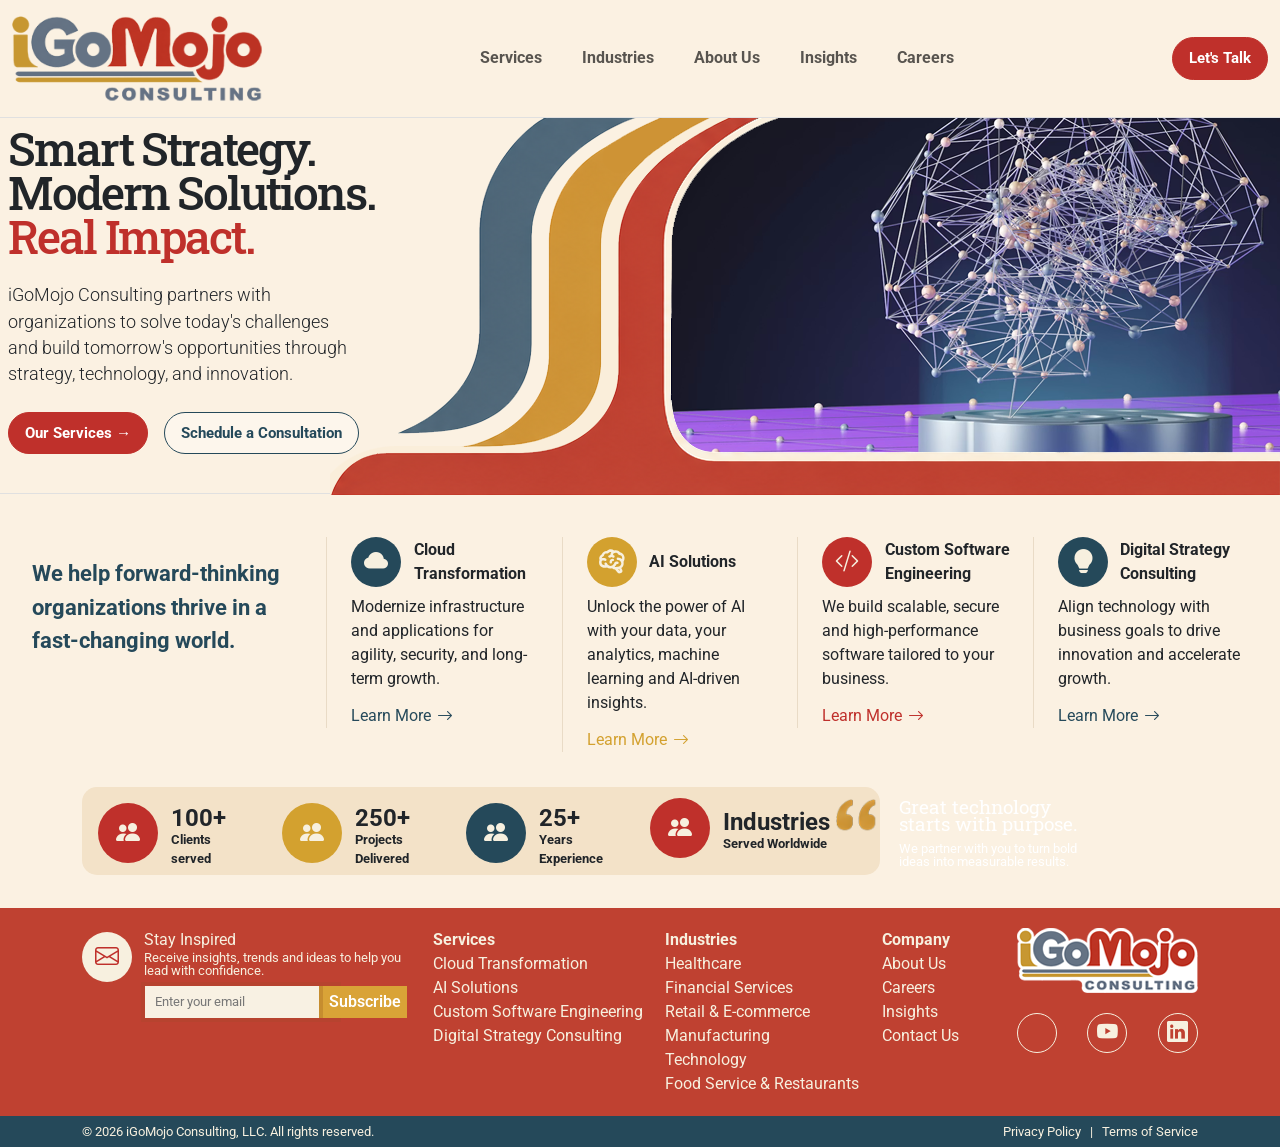
==== indexSecret.html @ 013944f6 "first commit" ====
﻿<!DOCTYPE html>
<html>
<head>
    <meta charset="utf-8">
    <meta name="viewport" content="width=device-width, initial-scale=1">
    <title>iGoMojo Consulting | Smart Strategy. Modern Solutions. Real Impact.</title>
    <meta name="description" content="iGoMojo Consulting helps forward-thinking organizations modernize infrastructure, unlock data and AI insights, build custom software, and align technology with business strategy.">
    <meta name="keywords" content="iGoMojo Consulting, technology consulting, digital strategy, cloud transformation, data AI solutions, custom software engineering, business consulting">
    <meta name="author" content="iGoMojo Consulting">
    <meta name="robots" content="index, follow">
    <link rel="canonical" href="https://igomojo.com/">

    <meta property="og:type" content="website">
    <meta property="og:title" content="iGoMojo Consulting | Modern Technology Consulting">
    <meta property="og:description" content="Strategy, technology, and innovation consulting for organizations ready to grow with confidence.">
    <meta property="og:url" content="https://igomojo.com/">
    <meta property="og:site_name" content="iGoMojo Consulting">

    <meta name="twitter:card" content="summary_large_image">
    <meta name="twitter:title" content="iGoMojo Consulting">
    <meta name="twitter:description" content="Smart strategy, modern solutions, and real impact for forward-thinking organizations.">

    <link rel="preconnect" href="https://cdn.jsdelivr.net">
    <link href="https://cdn.jsdelivr.net/npm/bootstrap@5.3.3/dist/css/bootstrap.min.css" rel="stylesheet">
    <link href="https://cdn.jsdelivr.net/npm/bootstrap-icons@1.13.1/font/bootstrap-icons.css" rel="stylesheet">
    <link rel="preconnect" href="https://fonts.googleapis.com">
    <link rel="preconnect" href="https://fonts.gstatic.com" crossorigin>
    <link href="https://fonts.googleapis.com/css2?family=Inter:wght@400;500;600;700;800&family=Roboto+Slab:wght@700;800&family=Roboto:wght@300;400;500;700&display=swap" rel="stylesheet">

    <link href="css/site.css" rel="stylesheet" />

    <script type="application/ld+json">
        {
          "@context": "https://schema.org",
          "@type": "ProfessionalService",
          "name": "iGoMojo Consulting",
          "url": "https://igomojo.com/",
          "description": "Technology consulting firm specializing in cloud transformation, data and AI solutions, custom software engineering, and digital strategy.",
          "areaServed": "Worldwide",
          "serviceType": [
            "Cloud Transformation",
            "Data and AI Solutions",
            "Custom Software Engineering",
            "Digital Strategy and Innovation"
          ]
        }
    </script>
</head>
<body>
    <div class="container">
        <div class="row">
            <div id="BootstrapSizeDisplay" style="display: none;">
                <div class="w-100 container-fluid d-none d-sm-none d-md-none d-lg-none d-xl-none d-xxl-block "
                     style="background-color: pink;color: white;font-size: 20px;margin-bottom: 20px;">extra extra large</div>

                <div class="w-100 container-fluid d-none d-sm-none d-md-none d-lg-none d-xl-block  d-xxl-none "
                     style="background-color: red;color: white;font-size: 20px;margin-bottom: 20px;">extra large</div>

                <div class="w-100 container-fluid d-none d-sm-none d-md-none d-lg-block d-xl-none d-xxl-none "
                     style="background-color: blue;color: white;font-size: 20px;margin-bottom: 20px;">large</div>

                <div class="w-100 container-fluid d-none d-sm-none d-md-block d-lg-none d-xl-none d-xxl-none "
                     style="background-color: darkorange;color: white;font-size: 20px;margin-bottom: 20px;">medium</div>

                <div class="w-100 container-fluid d-none d-sm-block d-md-none d-lg-none d-xl-none d-xxl-none "
                     style="background-color: green;color: white;font-size: 20px;margin-bottom: 20px;">small</div>

                <div class="w-100 container-fluid d-block d-sm-none d-md-none d-lg-none d-xl-none d-xxl-none "
                     style="background-color: rebeccapurple;color: white;font-size: 20px;margin-bottom: 20px;">extra small</div>
            </div>
        </div>
    </div>

    <header>
        <nav class="navbar navbar-expand-lg sticky-top py-3" aria-label="Main navigation">
            <div class="container-xxl">
                <a class="brand-logo" href="/" aria-label="iGoMojo Consulting home">
                    <img id="iGoMojoLogo" src="img/iGoMojoLogo_300px.png" />
                </a>
                <button class="navbar-toggler" type="button" data-bs-toggle="collapse" data-bs-target="#mainNav" aria-controls="mainNav" aria-expanded="false" aria-label="Toggle navigation">
                    <span class="navbar-toggler-icon"></span>
                </button>
                <div class="collapse navbar-collapse" id="mainNav">
                    <ul class="navbar-nav mx-auto gap-lg-4 fw-bold">
                        <li class="nav-item"><a class="nav-link" href="#services">Services</a></li>
                        <li class="nav-item"><a class="nav-link" href="#industries">Industries</a></li>
                        <li class="nav-item"><a class="nav-link" href="#about">About Us</a></li>
                        <li class="nav-item"><a class="nav-link" href="#insights">Insights</a></li>
                        <li class="nav-item"><a class="nav-link" href="#careers">Careers</a></li>
                    </ul>
                    <a class="btn btn-mojo mt-3 mt-lg-0" href="#contact">Let's Talk</a>
                </div>
            </div>
        </nav>
    </header>

    <main>
        <section class="hero-panel" aria-labelledby="hero-heading">
            <div class="container-xxl">
                <div id="Pan1Row" class="row">
                    <div id="Pan1Block">

                        <div id="Pan1Left" class="col-lg-4  hero-copy py-lg-2 px-lg-2">
                            <h1 id="hero-heading" class="hero-title font-display mb-4">
                                Smart Strategy.<br>
                                Modern Solutions.<br>
                                <span class="text-red">Real Impact.</span>
                            </h1>
                            <p class="lead mb-4 col-xl-10">
                                iGoMojo Consulting partners with organizations to solve today's challenges and
                                build tomorrow's opportunities through strategy, technology, and innovation.
                            </p>
                            <div class="d-flex flex-wrap gap-3">
                                <a class="btn btn-mojo" href="#services">Our Services <span aria-hidden="true">→</span></a>
                                <a class="btn btn-outline-mojo" href="#contact">Schedule a Consultation</a>
                            </div>
                        </div>


                        <div id="Pan1Right" class="">
                            <div id="CurveyBlock">
                                <div class="slideshow" id="CurveyBG">
                                    <img id="imageA" src="img/curvey/34.png" alt="Slideshow image">
                                    <img id="imageB" src="img/curvey/40.png" alt="Slideshow image">
                                </div>
                                <img src="img/Curvey.png" id="Curvey" />
                            </div>
                        </div>
                    </div>
                </div>
            </div>
        </section>

        <section class="Panel2">
            <div class="container-xxl">
                <div id="Pan2Row" class="">
                    <div id="Pan2">
                        <div class="Pan2-text">
                            We help forward-thinking organizations thrive in a fast-changing world.
                        </div>
                        <div class="Pan2-icon">
                            <div class="icon-block">
                                <div class="icon-circle --bgcolor-mojo-blue">
                                    <i class="bi bi-cloud-fill"></i>
                                </div>
                                <div class="icon-title">Cloud Transformation</div>
                            </div>
                            <div class="icon-text">Modernize infrastructure and applications for agility, security, and long-term growth.</div>
                            <div><a class="icon-link --color-mojo-blue" href="#">Learn More <i class="bi bi-arrow-right"></i></a></div>
                        </div>

                        <div class="Pan2-icon">
                            <div class="icon-block">
                                <div class="icon-circle --bgcolor-mojo-gold">
                                    <svg class="brain-icon" xmlns="http://www.w3.org/2000/svg" id="mdi-brain" viewBox="0 0 24 24" aria-hidden="true">
                                        <path d="M21.33,12.91C21.42,14.46 20.71,15.95 19.44,16.86L20.21,18.35C20.44,18.8 20.47,19.33 20.27,19.8C20.08,20.27 19.69,20.64 19.21,20.8L18.42,21.05C18.25,21.11 18.06,21.14 17.88,21.14C17.37,21.14 16.89,20.91 16.56,20.5L14.44,18C13.55,17.85 12.71,17.47 12,16.9C11.5,17.05 11,17.13 10.5,17.13C9.62,17.13 8.74,16.86 8,16.34C7.47,16.5 6.93,16.57 6.38,16.56C5.59,16.57 4.81,16.41 4.08,16.11C2.65,15.47 1.7,14.07 1.65,12.5C1.57,11.78 1.69,11.05 2,10.39C1.71,9.64 1.68,8.82 1.93,8.06C2.3,7.11 3,6.32 3.87,5.82C4.45,4.13 6.08,3 7.87,3.12C9.47,1.62 11.92,1.46 13.7,2.75C14.12,2.64 14.56,2.58 15,2.58C16.36,2.55 17.65,3.15 18.5,4.22C20.54,4.75 22,6.57 22.08,8.69C22.13,9.8 21.83,10.89 21.22,11.82C21.29,12.18 21.33,12.54 21.33,12.91M16.33,11.5C16.9,11.57 17.35,12 17.35,12.57A1,1 0 0,1 16.35,13.57H15.72C15.4,14.47 14.84,15.26 14.1,15.86C14.35,15.95 14.61,16 14.87,16.07C20,16 19.4,12.87 19.4,12.82C19.34,11.39 18.14,10.27 16.71,10.33A1,1 0 0,1 15.71,9.33A1,1 0 0,1 16.71,8.33C17.94,8.36 19.12,8.82 20.04,9.63C20.09,9.34 20.12,9.04 20.12,8.74C20.06,7.5 19.5,6.42 17.25,6.21C16,3.25 12.85,4.89 12.85,5.81V5.81C12.82,6.04 13.06,6.53 13.1,6.56A1,1 0 0,1 14.1,7.56C14.1,8.11 13.65,8.56 13.1,8.56V8.56C12.57,8.54 12.07,8.34 11.67,8C11.19,8.31 10.64,8.5 10.07,8.56V8.56C9.5,8.61 9.03,8.21 9,7.66C8.92,7.1 9.33,6.61 9.88,6.56C10.04,6.54 10.82,6.42 10.82,5.79V5.79C10.82,5.13 11.07,4.5 11.5,4C10.58,3.75 9.59,4.08 8.59,5.29C6.75,5 6,5.25 5.45,7.2C4.5,7.67 4,8 3.78,9C4.86,8.78 5.97,8.87 7,9.25C7.5,9.44 7.78,10 7.59,10.54C7.4,11.06 6.82,11.32 6.3,11.13C5.57,10.81 4.75,10.79 4,11.07C3.68,11.34 3.68,11.9 3.68,12.34C3.68,13.08 4.05,13.77 4.68,14.17C5.21,14.44 5.8,14.58 6.39,14.57C6.24,14.31 6.11,14.04 6,13.76C5.81,13.22 6.1,12.63 6.64,12.44C7.18,12.25 7.77,12.54 7.96,13.08C8.36,14.22 9.38,15 10.58,15.13C11.95,15.06 13.17,14.25 13.77,13C14,11.62 15.11,11.5 16.33,11.5M18.33,18.97L17.71,17.67L17,17.83L18,19.08L18.33,18.97M13.68,10.36C13.7,9.83 13.3,9.38 12.77,9.33C12.06,9.29 11.37,9.53 10.84,10C10.27,10.58 9.97,11.38 10,12.19A1,1 0 0,0 11,13.19C11.57,13.19 12,12.74 12,12.19C12,11.92 12.07,11.65 12.23,11.43C12.35,11.33 12.5,11.28 12.66,11.28C13.21,11.31 13.68,10.9 13.68,10.36Z" />
                                    </svg>
                                </div>
                                <div class="icon-title">AI Solutions</div>
                            </div>
                            <div class="icon-text">Unlock the power of AI with your data, your analytics, machine learning and AI-driven insights.</div>
                            <div><a class="icon-link --color-mojo-gold" href="#">Learn More <i class="bi bi-arrow-right"></i></a></div>
                        </div>

                        <div class="Pan2-icon">
                            <div class="icon-block">
                                <div class="icon-circle --bgcolor-mojo-red">
                                    <i class="bi bi-code-slash"></i>
                                </div>
                                <div class="icon-title">Custom Software Engineering</div>
                            </div>
                            <div class="icon-text">We build scalable, secure and high-performance software tailored to your business.</div>
                            <div><a class="icon-link --color-mojo-red" href="#">Learn More <i class="bi bi-arrow-right"></i></a></div>
                        </div>
                        <div class="Pan2-icon">
                            <div class="icon-block">
                                <div class="icon-circle --bgcolor-mojo-blue">
                                    <i class="bi bi-lightbulb-fill"></i>
                                </div>
                                <div class="icon-title">Digital Strategy Consulting</div>
                            </div>
                            <div class="icon-text">Align technology with business goals to drive innovation and accelerate growth.</div>
                            <div><a class="icon-link --color-mojo-blue" href="#">Learn More <i class="bi bi-arrow-right"></i></a></div>
                        </div>
                    </div>

                </div>
            </div>
        </section>

        <section id="Panel3">
            <div class="container" id="Pan3RowContainer">
                <div id="Pan3RowBG"></div>
                <div id="Pan3Row" class="">
                    <div class="Pan3-icon">
                        <div class="icon-block">
                            <div class="icon-circle --Pan3-icon-circle --bgcolor-mojo-red">
                                <i class="bi bi-people-fill"></i>
                            </div>
                            <div>
                                <div class="icon-title --Pan3-LargeText">100+</div>
                                <div class="icon-title --Pan3-SmallText">Clients served</div>
                            </div>
                        </div>
                    </div>
                    <div class="Pan3-icon">
                        <div class="icon-block">
                            <div class="icon-circle --Pan3-icon-circle --bgcolor-mojo-gold">
                                <i class="bi bi-people-fill"></i>
                            </div>
                            <div>
                                <div class="icon-title --Pan3-LargeText">250+</div>
                                <div class="icon-title --Pan3-SmallText">Projects Delivered</div>
                            </div>
                        </div>
                    </div>
                    <div class="Pan3-icon">
                        <div class="icon-block">
                            <div class="icon-circle --Pan3-icon-circle --bgcolor-mojo-blue">
                                <i class="bi bi-people-fill"></i>
                            </div>
                            <div>
                                <div class="icon-title --Pan3-LargeText">25+</div>
                                <div class="icon-title --Pan3-SmallText">Years Experience</div>
                            </div>
                        </div>
                    </div>
                    <div class="Pan3-icon">
                        <div class="icon-block">
                            <div class="icon-circle --Pan3-icon-circle --bgcolor-mojo-red">
                                <i class="bi bi-people-fill"></i>
                            </div>
                            <div>
                                <div class="icon-title --Pan3-LargeText">Industries</div>
                                <div class="icon-title --Pan3-SmallText">Served Worldwide</div>
                            </div>
                        </div>
                    </div>
                    <div id="Pan3-right">
                        <div id="Pan3-right-left">
                            <img src="img/Quote.png" id="Pan3-Quote" />
                        </div>
                        <div id="Pan3-right-right">
                            <div id="Pan3-right-right-title">Great technology starts with purpose.</div>
                            <div id="Pan3-right-right-text">We partner with you to turn bold ideas into measurable results.</div>
                        </div>
                    </div>
                </div>
            </div>
        </section>
    </main>

    <footer>
        <section id="Panel4">
            <div class="container" id="Pan3RowContainer">
                <div id="Pan4Row" class="">
                    <div id="Pan4RowLeft" class="icon-block">
                        <div id="Pan4RowLeftIcon" class="icon-circle --bgcolor-mojo-cream --color-mojo-red">
                            <i class="bi bi-envelope"></i>
                        </div>
                        <div id="Pan4-1-right">
                            <div class="--Pan4-LargeText --color-mojo-cream">Stay Inspired</div>
                            <div class="--Pan4-SmallText --color-mojo-cream">Receive insights, trends and ideas to help you lead with confidence.</div>
                            <div class="">
                                <div class="subscribe-box">
                                    <input id="SubscribeEmail" type="email" placeholder="Enter your email" />
                                    <button id="SubscribeButton" type="button" onclick="SubscribeClick();">Subscribe</button>
                                </div>
                            </div>
                        </div>
                    </div>

                    <div id="Pan4RowMiddle">
                        <div>
                            <div class="fw-bold">Services</div>
                            <div><a href="">Cloud Transformation</a></div>
                            <div><a href="">AI Solutions</a></div>
                            <div><a href="">Custom Software Engineering</a></div>
                            <div><a href="">Digital Strategy Consulting</a></div>
                        </div>
                        <div>
                            <div class="fw-bold">Industries</div>
                            <div><a href="">Healthcare</a></div>
                            <div><a href="">Financial Services</a></div>
                            <div><a href="">Retail &amp; E-commerce</a></div>
                            <div><a href="">Manufacturing</a></div>
                            <div><a href="">Technology</a></div>
                            <div><a href="">Food Service &amp; Restaurants</a></div>
                        </div>
                        <div>
                            <div class="fw-bold">Company</div>
                            <div><a href="">About Us</a></div>
                            <div><a href="">Careers</a></div>
                            <div><a href="">Insights</a></div>
                            <div><a href="">Contact Us</a></div>
                        </div>
                    </div>
                    <div id="Pan4RowRight" class="float-end text-end">
                        <img src="img/iGoMojoSmall.png" />
                        <div id="Pan4SocialIcons">
                            <div class="icon-circle-Pan4">
                                <i class="bi bi-bluesky"></i>
                            </div>
                            <div class="icon-circle-Pan4">
                                <i class="bi bi-youtube"></i>
                            </div>
                            <div class="icon-circle-Pan4">
                                <i class="bi bi-linkedin"></i>
                            </div>
                        </div>
                    </div>
                </div>
            </div>
        </section>

        <section id="Pan5">
            <div class="container" id="Pan5RowContainer">
                <div id="Pan5Row" class="row">
                    <div id="Pan5RowLeft" class="col">
                        &copy; 2026 iGoMojo Consulting, LLC.  All rights reserved.
                    </div>
                    <div id="Pan5RowLeft" class="col float-end text-end">
                        Privacy Policy&nbsp;&nbsp;&nbsp;|&nbsp;&nbsp;&nbsp;Terms of Service
                    </div>
                </div>
            </div>
        </section>
</footer>

    <script>
        function padWithLoop(num) {
            let str = String(num);
            while (str.length < 2) {
                str = '0' + str;
            }
            return str;
        }
        function SubscribeClick() {
            alert("Subscribed");
        }
        function startDissolveSlideshow() {
            const imageA = document.getElementById("imageA");
            const imageB = document.getElementById("imageB");

            let showingA = true;

            setInterval(() => {
                const randomNumber = Math.floor(Math.random() * 44) + 1;
                let thisNumber = padWithLoop(randomNumber); 
                const nextImage = thisNumber + ".png";

                //document.getElementById("DataDump").textContent = nextImage;

                if (showingA) {
                    imageB.src = "img/curvey/" + nextImage;
                    imageB.style.opacity = 1;
                    imageA.style.opacity = 0;
                } else {
                    imageA.src = "img/curvey/" + nextImage;
                    imageA.style.opacity = 1;
                    imageB.style.opacity = 0;
                }

                showingA = !showingA;
            }, 15000);
        }

        startDissolveSlideshow();
    </script>

</body>
</html>
---- css/site.css ----
:root {
    --mojo-red: #bf302b;
    --mojo-redBG: #bf4131;
    --mojo-gold: #d3a12f;
    --mojo-blue: #25495a;
    --mojo-ink: #162f3c;
    --mojo-cream: #f7f0df;
    --mojo-paper: #fff9ec;
    --mojo-muted: #5e6464;
    --mojo-line: #e9dbc6;
}

.--color-mojo-blue {
    color: var(--mojo-blue) !important;
}
.--bgcolor-mojo-blue {
    background-color: var(--mojo-blue) !important;
}

.--color-mojo-gold {
    color: var(--mojo-gold) !important;
}
.--bgcolor-mojo-gold {
    background-color: var(--mojo-gold) !important;
}

.--color-mojo-red {
    color: var(--mojo-red) !important;
}
.--bgcolor-mojo-red {
    background-color: var(--mojo-red) !important;
}
.--bgcolor-mojo-redBG {
    background-color: var(--mojo-redBG) !important;
}


.--color-mojo-cream {
    color: var(--mojo-cream) !important;
}
.--bgcolor-mojo-cream {
    background-color: var(--mojo-cream) !important;
}


html {
    font-size: 14px;
    background-color: #fbf1e2;
}

@media (min-width: 768px) {
  html {
    font-size: 16px;
  }
}

.btn:focus, .btn:active:focus, .btn-link.nav-link:focus, .form-control:focus, .form-check-input:focus {
  box-shadow: 0 0 0 0.1rem white, 0 0 0 0.25rem #258cfb;
}

html {
  position: relative;
  min-height: 100%;
  
}

body {
    background-color: #fbf1e2;
    font-family: "Roboto";
}

#iGoMojoLogo {
    width: 250px;
}

.font-display {
    font-family: "Roboto Slab", Georgia, serif;
}

.text-red {
    color: var(--mojo-red);
}

.text-gold {
    color: var(--mojo-gold);
}

.text-blue {
    color: var(--mojo-blue);
}

.form-floating > .form-control-plaintext::placeholder, .form-floating > .form-control::placeholder {
    color: var(--bs-secondary-color);
    text-align: end;
}

.form-floating > .form-control-plaintext:focus::placeholder, .form-floating > .form-control:focus::placeholder {
    text-align: start;
}

/*********************************************************************************************************************/
/**/
/* Panel1 */
/**/

.btn-mojo {
    --bs-btn-color: #fff;
    --bs-btn-bg: var(--mojo-red);
    --bs-btn-border-color: var(--mojo-red);
    --bs-btn-hover-color: #fff;
    --bs-btn-hover-bg: #a92724;
    --bs-btn-hover-border-color: #a92724;
    border-radius: 999px;
    font-weight: 700;
    padding: .82rem 1.55rem;
}

.btn-outline-mojo {
    --bs-btn-color: var(--mojo-blue);
    --bs-btn-border-color: var(--mojo-blue);
    --bs-btn-hover-color: #fff;
    --bs-btn-hover-bg: var(--mojo-blue);
    --bs-btn-hover-border-color: var(--mojo-blue);
    border-radius: 999px;
    font-weight: 700;
    padding: .82rem 1.55rem;
    background: rgba(255,255,255,.35);
}

.btn-mojo,
.btn-outline-mojo {
    padding: 0.55rem 1rem;
    font-size: 0.95rem;
}

.hero-title {
    font-size: clamp(2.9rem, 7vw, 1.85rem);
    line-height: .95;
    letter-spacing: -.045em;
}

.hero-panel {
    position: relative;
    min-height: 420px;
    overflow: hidden;
    /*background-color: pink;*/
}

.lead {
    font-size: 1.1rem;
}

#CurveyBlock {
    position: relative;
    width: 950px;
    height: 377px;
}

#Curvey {
    position: absolute;
}

#CurveyBG {
    position: absolute;
    top: 0;
    right: 0;
}


.slideshow {
    position: relative;
    width: 614px;
    height: 339px;
    overflow: hidden;
}

    .slideshow img {
        position: absolute;
        inset: 0;
        width: 100%;
        height: 100%;
        object-fit: cover;
        transition: opacity 1.5s ease-in-out;
    }

#imageA {
    opacity: 1;
}

#imageB {
    opacity: 0;
}

#Pan1Row {
/*    width: 100%;
    height: 100%;*/
    min-height: 377px;
    border-top: 1px solid #e0e0e0;
    border-bottom: 1px solid #e0e0e0;
    /*background-color: aliceblue;*/
}

#Pan1Block {
    position: relative;
}

#Pan1Left {
    position: absolute;
    left: 0;
    top: 0;
    z-index: 1000;
}

#Pan1Right {
    position: absolute;
    right: 0;
    top: 0;
}

/*******************************************************************************************************/
/**/
/* Panel 2*/
/**/

#Pan2 {
    display: grid;
    grid-template-columns: 25% repeat(4, 18.75%);
    align-items: start;
}

.Pan2-text {
    font-size: 1.4rem;
    font-weight: bold;
    padding: 20px;
    color: var(--mojo-blue);
}

.Pan2-icon {
    min-width: 0;
    border-left: 1px solid var(--mojo-line);
    padding-left: 1.5rem;
    font-size: 1rem;
}


.icon-block {
    display: flex;
    align-items: center;
    padding-bottom: 8px;
}

.icon-circle {
    width: 50px !important;
    height: 50px !important;
    border-radius: 50%;
    background-color: var(--mojo-blue);
    display: flex;
    align-items: center;
    justify-content: center;
    font-size: 1.5rem;
    color: var(--mojo-cream);
    flex-shrink: 0;
}

.icon-title {
    font-weight: bold;
    padding-left: .8rem;
}

.icon-text {
    padding-bottom: .8rem;
    padding-right: 20px;
}

.icon-link {
    text-decoration: none;
    display: inline-flex;
    align-items: center;
    gap: 0.4rem;
}

    .icon-link:hover {
        background-color: #fbfaf8;
    }

    .icon-link i {
        line-height: 1;
        display: inline-flex;
        align-items: center;
    }


.brain-icon {
    width: 30px;
    height: 30px;
    color: var(--mojo-cream);
    fill: currentColor;
}

/****************************************************/
/**/
/**/
/**/
#Panel3 {
    margin-top: 30px;
}

#Pan3RowContainer {
    position: relative;
}

#Pan3Row {
    position: relative;
    width: 100%;
    height: 100%;
    /*background-color: #f3e2c8;*/
    border-radius: 15px;
    display: grid;
    grid-template-columns: repeat(4, 16.5%) 33%;
    align-items: start;
    z-index: 100;
    background: none;
}

#Pan3RowBG {
    background-color: #f3e2c8;
    width: 70%;
    height: 80%;
    position: absolute;
    z-index: 1;
    top: 5px;
    border-radius: 15px;
}

.--Pan3-LargeText {
    font-size: 1.5rem;
    line-height: 1.5rem;
    padding-top: 8px;
}

.--Pan3-SmallText {
    font-size: .8rem;
}

.Pan3-icon {
    padding: 1rem;
    /*background-color: #f3e2c8;*/
}

.--Pan3-icon-circle {
    width: 60px !important;
    height: 60px !important;
}

#Pan3-right {
    width: 100%;
    height: 100%;
    background-image: url('../img/panel3curve.png');
    background-repeat: no-repeat;
    background-position: center; 
    background-size: 100% 100%;

    display: flex;
}

#Pan3-right-left {
    padding: 1rem;
    padding-right: 1rem;
}

#Pan3-Quote {
    width: 90%;
}

#Pan3-right-right {
    font-family: "Roboto Slab", Georgia, serif;
    line-height: 1.1rem;
    color: white;
    width: 200px;
    font-size: 1.2rem;
    padding-top: 1rem;
}

#Pan3-right-right-text {
    font-family: "Roboto";
    font-size: .8rem;
    padding-top: 10px;
    line-height: .8rem;
}

/****************************************************/
/**/
/**/
/**/

#Panel4 {
    margin-top: 1rem;
    background-color: var(--mojo-redBG);
}

#Pan4Row {
    padding-top: 20px;
    padding-bottom: 20px;
    display: grid;
    grid-template-columns: 30% 50% 20%
}

#Pan4RowLeft {
    align-items: flex-start;
}
#Pan4RowMiddle {
    color: var(--mojo-cream);
    padding-left: 1rem;
    padding-right: 1rem;
}
#Pan4RowRight {
    justify-self: right;
}

#Pan4RowLeftIcon {
    margin-top: 4px;
}

.--Pan4-LargeText {
    font-size: 1rem;
    line-height: 1.5rem;
}

.--Pan4-SmallText {
    font-size: .8rem;
    line-height: .8rem;
}

#Pan4-1-right {
    padding-left: 12px;
}


.subscribe-box {
    display: flex;
    width: 100%;
    max-width: 200px;
    height: 40px;
    border: 4px solid #b7432f;
    background-color: #f8f1e3;
    padding: 0px;
    margin-left: -3px;
    margin-top: 4px;
}

    .subscribe-box input {
        flex: 1;
        border: none;
        outline: none;
        padding-left: 10px;
        font-size: .8rem;
        color: #555;
        background-color: #f8f1e3;
    }

        .subscribe-box input::placeholder {
            color: #777;
            opacity: 1;
        }

    .subscribe-box button {
        width: 100px;
        border: none;
        border-left: 4px solid #c68d2f;
        background-color: #d9a337;
        color: white;
        font-size: 1rem;
        font-weight: 600;
        cursor: pointer;
    }

        .subscribe-box button:hover {
            background-color: #c9912e;
        }

#Pan4RowMiddle {
    display: flex;
    justify-content: space-between;
}

    #Pan4RowMiddle a {
        color: var(--mojo-cream);
        text-decoration: none;
    }
        #Pan4RowMiddle a:hover {
            background-color: #c3837b;
        }

.icon-circle-Pan4 {
    width: 40px !important;
    height: 40px !important;
    border-radius: 50%;
    background-color: var(--mojo-redBG);
    border: 1px solid var(--mojo-cream);
    display: flex;
    align-items: center;
    justify-content: center;
    font-size: 1.3rem;
    color: var(--mojo-cream);
    flex-shrink: 0;
}

#Pan4SocialIcons {
    display: flex;
    justify-content: space-between;
    margin-top: 20px;
}

/******************************************************************/
/**/
/**/
/**/

#Pan5 {
    background-color: var(--mojo-blue);
}

#Pan5Row {
    font-size: .8rem;
    color: var(--mojo-cream);
    padding-top: 6px;
    padding-bottom: 6px;
}
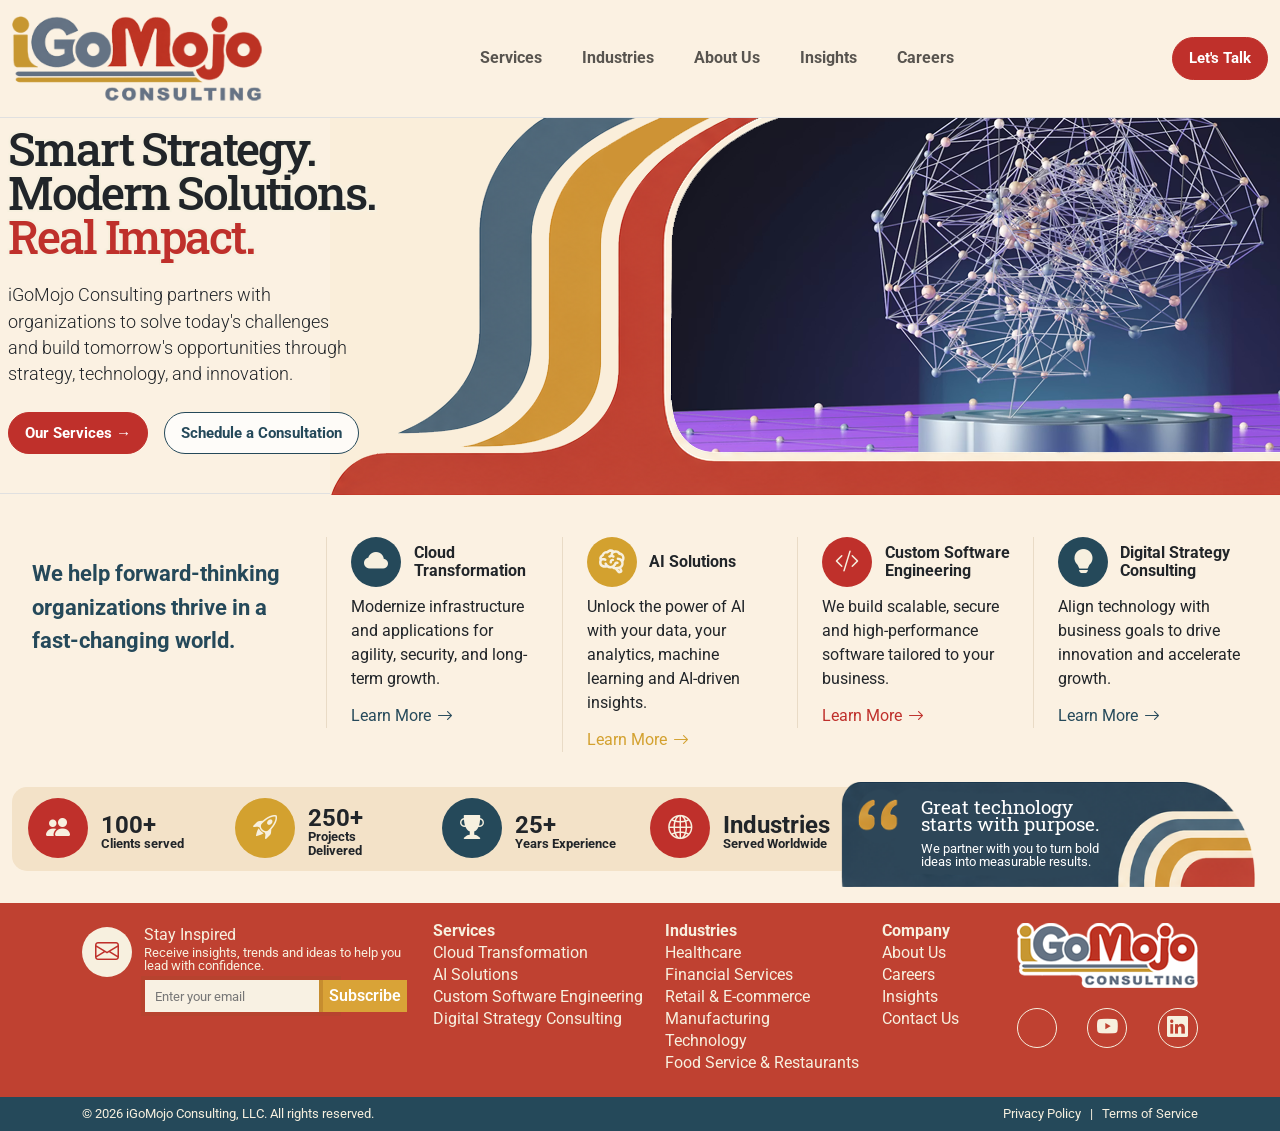
==== commit 6df1761d: "Better Mobile" ====
--- a/indexSecret.html
+++ b/indexSecret.html
@@ -51,19 +51,19 @@
         <div class="row">
             <div id="BootstrapSizeDisplay" style="display: none;">
                 <div class="w-100 container-fluid d-none d-sm-none d-md-none d-lg-none d-xl-none d-xxl-block "
-                     style="background-color: pink;color: white;font-size: 20px;margin-bottom: 20px;">extra extra large</div>
+                     style="background-color: pink;color: white;font-size: 20px;margin-bottom: 20px;">xxl - extra extra large</div>
 
                 <div class="w-100 container-fluid d-none d-sm-none d-md-none d-lg-none d-xl-block  d-xxl-none "
-                     style="background-color: red;color: white;font-size: 20px;margin-bottom: 20px;">extra large</div>
+                     style="background-color: red;color: white;font-size: 20px;margin-bottom: 20px;">xl - extra large</div>
 
                 <div class="w-100 container-fluid d-none d-sm-none d-md-none d-lg-block d-xl-none d-xxl-none "
-                     style="background-color: blue;color: white;font-size: 20px;margin-bottom: 20px;">large</div>
+                     style="background-color: blue;color: white;font-size: 20px;margin-bottom: 20px;">lg - large</div>
 
                 <div class="w-100 container-fluid d-none d-sm-none d-md-block d-lg-none d-xl-none d-xxl-none "
-                     style="background-color: darkorange;color: white;font-size: 20px;margin-bottom: 20px;">medium</div>
+                     style="background-color: darkorange;color: white;font-size: 20px;margin-bottom: 20px;">md - medium</div>
 
                 <div class="w-100 container-fluid d-none d-sm-block d-md-none d-lg-none d-xl-none d-xxl-none "
-                     style="background-color: green;color: white;font-size: 20px;margin-bottom: 20px;">small</div>
+                     style="background-color: green;color: white;font-size: 20px;margin-bottom: 20px;">sm - small</div>
 
                 <div class="w-100 container-fluid d-block d-sm-none d-md-none d-lg-none d-xl-none d-xxl-none "
                      style="background-color: rebeccapurple;color: white;font-size: 20px;margin-bottom: 20px;">extra small</div>
@@ -97,6 +97,51 @@
     <main>
         <section class="hero-panel" aria-labelledby="hero-heading">
             <div class="container-xxl">
+                <div id="Pan1ARow" class="row">
+                    <div id="Pan1ABlock">
+
+                        <div id="Pan1ALeft" class="col-lg-4  hero-copy py-lg-2 px-lg-2">
+                            <h1 id="Pan1Ahero-heading" class="hero-title font-display mb-4">
+                                Smart Strategy.<br>
+                                Modern Solutions.<br>
+                                <span class="text-red">Real Impact.</span>
+                            </h1>
+                            <p class="lead mb-4 col-xl-10">
+                                iGoMojo Consulting partners with organizations to solve today's challenges and
+                                build tomorrow's opportunities through strategy, technology, and innovation.
+                            </p>
+                            <div class="d-flex flex-wrap gap-3">
+                                <a class="btn btn-mojo" href="#services">Our Services <span aria-hidden="true">→</span></a>
+                                <a class="btn btn-outline-mojo" href="#contact">Schedule a Consultation</a>
+                            </div>
+                        </div>
+
+
+                        <div id="Pan1ARight" class="">
+                            <div id="Pan1ACurveyBlock">
+                                <div class="slideshow" id="Pan1ACurveyBG">
+                                    <img id="Pan1AimageA" src="img/curvey/34.png" alt="Slideshow image">
+                                    <img id="Pan1AimageB" src="img/curvey/40.png" alt="Slideshow image">
+                                </div>
+                                <img id="Pan1ACurvey" src="img/Curvey2.png" />
+                            </div>
+                        </div>
+                    </div>
+                </div>
+            </div>
+        </section>
+
+        <!------------------------------------------------------------------------------------------->
+        <!---->
+        <!---->
+        <!---->
+        <!---->
+
+        <!--<br><br /><br />
+        <hr />-->
+
+        <!--<section class="hero-panel" aria-labelledby="hero-heading">
+            <div class="container-xxl">
                 <div id="Pan1Row" class="row">
                     <div id="Pan1Block">
 
@@ -129,7 +174,7 @@
                     </div>
                 </div>
             </div>
-        </section>
+        </section>-->
 
         <section class="Panel2">
             <div class="container-xxl">
@@ -138,6 +183,7 @@
                         <div class="Pan2-text">
                             We help forward-thinking organizations thrive in a fast-changing world.
                         </div>
+
                         <div class="Pan2-icon">
                             <div class="icon-block">
                                 <div class="icon-circle --bgcolor-mojo-blue">
@@ -172,6 +218,7 @@
                             <div class="icon-text">We build scalable, secure and high-performance software tailored to your business.</div>
                             <div><a class="icon-link --color-mojo-red" href="#">Learn More <i class="bi bi-arrow-right"></i></a></div>
                         </div>
+
                         <div class="Pan2-icon">
                             <div class="icon-block">
                                 <div class="icon-circle --bgcolor-mojo-blue">
@@ -182,14 +229,40 @@
                             <div class="icon-text">Align technology with business goals to drive innovation and accelerate growth.</div>
                             <div><a class="icon-link --color-mojo-blue" href="#">Learn More <i class="bi bi-arrow-right"></i></a></div>
                         </div>
-                    </div>
-
+
+                    </div>
                 </div>
             </div>
         </section>
 
+        <div class="container">
+            <div class="row">
+                <div id="BootstrapSizeDisplay" style="display: none;">
+                    <div class="w-100 container-fluid d-none d-sm-none d-md-none d-lg-none d-xl-none d-xxl-block "
+                         style="background-color: pink;color: white;font-size: 20px;margin-bottom: 20px;">xxl - extra extra large</div>
+
+                    <div class="w-100 container-fluid d-none d-sm-none d-md-none d-lg-none d-xl-block  d-xxl-none "
+                         style="background-color: red;color: white;font-size: 20px;margin-bottom: 20px;">xl - extra large</div>
+
+                    <div class="w-100 container-fluid d-none d-sm-none d-md-none d-lg-block d-xl-none d-xxl-none "
+                         style="background-color: blue;color: white;font-size: 20px;margin-bottom: 20px;">lg - large</div>
+
+                    <div class="w-100 container-fluid d-none d-sm-none d-md-block d-lg-none d-xl-none d-xxl-none "
+                         style="background-color: darkorange;color: white;font-size: 20px;margin-bottom: 20px;">md - medium</div>
+
+                    <div class="w-100 container-fluid d-none d-sm-block d-md-none d-lg-none d-xl-none d-xxl-none "
+                         style="background-color: green;color: white;font-size: 20px;margin-bottom: 20px;">sm - small</div>
+
+                    <div class="w-100 container-fluid d-block d-sm-none d-md-none d-lg-none d-xl-none d-xxl-none "
+                         style="background-color: rebeccapurple;color: white;font-size: 20px;margin-bottom: 20px;">extra small</div>
+                </div>
+            </div>
+        </div>
+
+        <div id="BrowserSize" style="display: none;"></div>
+
         <section id="Panel3">
-            <div class="container" id="Pan3RowContainer">
+            <div class="container-xxl" id="Pan3RowContainer">
                 <div id="Pan3RowBG"></div>
                 <div id="Pan3Row" class="">
                     <div class="Pan3-icon">
@@ -206,7 +279,7 @@
                     <div class="Pan3-icon">
                         <div class="icon-block">
                             <div class="icon-circle --Pan3-icon-circle --bgcolor-mojo-gold">
-                                <i class="bi bi-people-fill"></i>
+                                <i class="bi bi-rocket-takeoff"></i>
                             </div>
                             <div>
                                 <div class="icon-title --Pan3-LargeText">250+</div>
@@ -217,7 +290,7 @@
                     <div class="Pan3-icon">
                         <div class="icon-block">
                             <div class="icon-circle --Pan3-icon-circle --bgcolor-mojo-blue">
-                                <i class="bi bi-people-fill"></i>
+                                <i class="bi bi-trophy-fill"></i>
                             </div>
                             <div>
                                 <div class="icon-title --Pan3-LargeText">25+</div>
@@ -228,7 +301,7 @@
                     <div class="Pan3-icon">
                         <div class="icon-block">
                             <div class="icon-circle --Pan3-icon-circle --bgcolor-mojo-red">
-                                <i class="bi bi-people-fill"></i>
+                                <i class="bi bi-globe2"></i>
                             </div>
                             <div>
                                 <div class="icon-title --Pan3-LargeText">Industries</div>
@@ -248,6 +321,7 @@
                 </div>
             </div>
         </section>
+
     </main>
 
     <footer>
@@ -272,30 +346,30 @@
 
                     <div id="Pan4RowMiddle">
                         <div>
-                            <div class="fw-bold">Services</div>
-                            <div><a href="">Cloud Transformation</a></div>
-                            <div><a href="">AI Solutions</a></div>
-                            <div><a href="">Custom Software Engineering</a></div>
-                            <div><a href="">Digital Strategy Consulting</a></div>
+                            <div class="Pan4RowMiddleLinkHead fw-bold">Services</div>
+                            <div class="Pan4RowMiddleLink"><a href="">Cloud Transformation</a></div>
+                            <div class="Pan4RowMiddleLink"><a href="">AI Solutions</a></div>
+                            <div class="Pan4RowMiddleLink"><a href="">Custom Software Engineering</a></div>
+                            <div class="Pan4RowMiddleLink"><a href="">Digital Strategy Consulting</a></div>
                         </div>
                         <div>
-                            <div class="fw-bold">Industries</div>
-                            <div><a href="">Healthcare</a></div>
-                            <div><a href="">Financial Services</a></div>
-                            <div><a href="">Retail &amp; E-commerce</a></div>
-                            <div><a href="">Manufacturing</a></div>
-                            <div><a href="">Technology</a></div>
-                            <div><a href="">Food Service &amp; Restaurants</a></div>
+                            <div class="Pan4RowMiddleLinkHead fw-bold">Industries</div>
+                            <div class="Pan4RowMiddleLink"><a href="">Healthcare</a></div>
+                            <div class="Pan4RowMiddleLink"><a href="">Financial Services</a></div>
+                            <div class="Pan4RowMiddleLink"><a href="">Retail &amp; E-commerce</a></div>
+                            <div class="Pan4RowMiddleLink"><a href="">Manufacturing</a></div>
+                            <div class="Pan4RowMiddleLink"><a href="">Technology</a></div>
+                            <div class="Pan4RowMiddleLink"><a href="">Food Service &amp; Restaurants</a></div>
                         </div>
                         <div>
-                            <div class="fw-bold">Company</div>
-                            <div><a href="">About Us</a></div>
-                            <div><a href="">Careers</a></div>
-                            <div><a href="">Insights</a></div>
-                            <div><a href="">Contact Us</a></div>
-                        </div>
-                    </div>
-                    <div id="Pan4RowRight" class="float-end text-end">
+                            <div class="Pan4RowMiddleLinkHead fw-bold">Company</div>
+                            <div class="Pan4RowMiddleLink"><a href="">About Us</a></div>
+                            <div class="Pan4RowMiddleLink"><a href="">Careers</a></div>
+                            <div class="Pan4RowMiddleLink"><a href="">Insights</a></div>
+                            <div class="Pan4RowMiddleLink"><a href="">Contact Us</a></div>
+                        </div>
+                    </div>
+                    <div id="Pan4RowRight" class="">
                         <img src="img/iGoMojoSmall.png" />
                         <div id="Pan4SocialIcons">
                             <div class="icon-circle-Pan4">
@@ -320,7 +394,7 @@
                         &copy; 2026 iGoMojo Consulting, LLC.  All rights reserved.
                     </div>
                     <div id="Pan5RowLeft" class="col float-end text-end">
-                        Privacy Policy&nbsp;&nbsp;&nbsp;|&nbsp;&nbsp;&nbsp;Terms of Service
+                        <a href="">Privacy Policy</a>&nbsp;&nbsp;&nbsp;|&nbsp;&nbsp;&nbsp;<a href="">Terms of Service</a>
                     </div>
                 </div>
             </div>
@@ -328,6 +402,17 @@
 </footer>
 
     <script>
+        document.getElementById('BrowserSize').textContent = window.innerWidth;
+
+        function updateWidthDisplay() {
+            const width = window.innerWidth;
+            document.getElementById('BrowserSize').textContent = "Current width: " + width + "px";
+        }
+
+        // Run once on page load, then listen for continuous updates
+        updateWidthDisplay();
+        window.addEventListener('resize', updateWidthDisplay);
+
         function padWithLoop(num) {
             let str = String(num);
             while (str.length < 2) {
@@ -339,8 +424,8 @@
             alert("Subscribed");
         }
         function startDissolveSlideshow() {
-            const imageA = document.getElementById("imageA");
-            const imageB = document.getElementById("imageB");
+            const imageA = document.getElementById("Pan1AimageA");
+            const imageB = document.getElementById("Pan1AimageB");
 
             let showingA = true;
 
--- a/css/site.css
+++ b/css/site.css
@@ -124,7 +124,7 @@
     border-radius: 999px;
     font-weight: 700;
     padding: .82rem 1.55rem;
-    background: rgba(255,255,255,.35);
+    background: rgba(255,255,255,.8);
 }
 
 .btn-mojo,
@@ -137,6 +137,14 @@
     font-size: clamp(2.9rem, 7vw, 1.85rem);
     line-height: .95;
     letter-spacing: -.045em;
+    text-shadow: -2px -2px 0 var(--mojo-cream), 
+        2px -2px 0 var(--mojo-cream), 
+        -2px 2px 0 var(--mojo-cream), 
+        2px 2px 0 var(--mojo-cream), 
+        0px -2px 0 var(--mojo-cream), 
+        0px 2px 0 var(--mojo-cream), 
+        -2px 0px 0 var(--mojo-cream), 
+        2px 0px 0 var(--mojo-cream);
 }
 
 .hero-panel {
@@ -216,6 +224,132 @@
     right: 0;
     top: 0;
 }
+
+/*********************************************************************************************************************/
+/**/
+/* Panel1A */
+/**/
+
+.btn-mojo {
+    --bs-btn-color: #fff;
+    --bs-btn-bg: var(--mojo-red);
+    --bs-btn-border-color: var(--mojo-red);
+    --bs-btn-hover-color: #fff;
+    --bs-btn-hover-bg: #a92724;
+    --bs-btn-hover-border-color: #a92724;
+    border-radius: 999px;
+    font-weight: 700;
+    padding: .82rem 1.55rem;
+}
+
+.btn-outline-mojo {
+    --bs-btn-color: var(--mojo-blue);
+    --bs-btn-border-color: var(--mojo-blue);
+    --bs-btn-hover-color: #fff;
+    --bs-btn-hover-bg: var(--mojo-blue);
+    --bs-btn-hover-border-color: var(--mojo-blue);
+    border-radius: 999px;
+    font-weight: 700;
+    padding: .82rem 1.55rem;
+    background: rgba(255,255,255,.8);
+}
+
+.btn-mojo,
+.btn-outline-mojo {
+    padding: 0.55rem 1rem;
+    font-size: 0.95rem;
+}
+
+.hero-title {
+    font-size: clamp(2.9rem, 7vw, 1.85rem);
+    line-height: .95;
+    letter-spacing: -.045em;
+    text-shadow: -2px -2px 0 var(--mojo-cream), 2px -2px 0 var(--mojo-cream), -2px 2px 0 var(--mojo-cream), 2px 2px 0 var(--mojo-cream), 0px -2px 0 var(--mojo-cream), 0px 2px 0 var(--mojo-cream), -2px 0px 0 var(--mojo-cream), 2px 0px 0 var(--mojo-cream);
+}
+
+.hero-panel {
+    position: relative;
+    min-height: 420px;
+    overflow: hidden;
+    /*background-color: pink;*/
+}
+
+.lead {
+    font-size: 1.1rem;
+}
+
+#Pan1ACurveyBlock {
+    position: relative;
+    width: 950px;
+    height: 377px;
+}
+
+#Pan1ACurvey {
+    position: absolute;
+}
+
+#Pan1ACurveyBG {
+    position: absolute;
+    top: 0;
+    right: 0;
+}
+
+
+.slideshow {
+    position: relative;
+    width: 614px;
+    height: 339px;
+    overflow: hidden;
+}
+
+    .slideshow img {
+        position: absolute;
+        inset: 0;
+        width: 100%;
+        height: 100%;
+        object-fit: cover;
+        transition: opacity 1.5s ease-in-out;
+    }
+
+#Pan1AimageA {
+    opacity: 1;
+}
+
+#Pan1AimageB {
+    opacity: 0;
+}
+
+#Pan1ARow {
+    /*    width: 100%;
+    height: 100%;*/
+    min-height: 377px;
+    border-top: 1px solid #e0e0e0;
+    border-bottom: 1px solid #e0e0e0;
+    /*background-color: aliceblue;*/
+}
+
+#Pan1ABlock {
+    position: relative;
+}
+
+#Pan1ALeft {
+    position: absolute;
+    left: 0;
+    top: 0;
+    z-index: 1000;
+}
+
+#Pan1ARight {
+    position: absolute;
+    right: 0;
+    top: 0;
+}
+
+
+
+
+
+
 
 /*******************************************************************************************************/
 /**/
@@ -265,6 +399,7 @@
 .icon-title {
     font-weight: bold;
     padding-left: .8rem;
+    line-height: 1.1rem;
 }
 
 .icon-text {
@@ -299,8 +434,9 @@
 
 /****************************************************/
 /**/
-/**/
-/**/
+/* Pan3*/
+/**/
+
 #Panel3 {
     margin-top: 30px;
 }
@@ -340,6 +476,7 @@
 
 .--Pan3-SmallText {
     font-size: .8rem;
+    line-height: .85rem;
 }
 
 .Pan3-icon {
@@ -353,14 +490,12 @@
 }
 
 #Pan3-right {
-    width: 100%;
-    height: 100%;
-    background-image: url('../img/panel3curve.png');
+    background-image: url('../img/Panel3Curve.png');
     background-repeat: no-repeat;
-    background-position: center; 
+    background-position: center;
     background-size: 100% 100%;
-
     display: flex;
+    min-height: 105px;
 }
 
 #Pan3-right-left {
@@ -388,9 +523,11 @@
     line-height: .8rem;
 }
 
+
+
 /****************************************************/
 /**/
-/**/
+/* Pan4*/
 /**/
 
 #Panel4 {
@@ -481,12 +618,18 @@
 #Pan4RowMiddle {
     display: flex;
     justify-content: space-between;
-}
-
-    #Pan4RowMiddle a {
-        color: var(--mojo-cream);
-        text-decoration: none;
-    }
+    font-size: 1rem;
+    line-height: 1rem;
+}
+
+.Pan4RowMiddleLink, .Pan4RowMiddleLinkHead {
+    margin-bottom: 6px;
+}
+
+#Pan4RowMiddle a {
+    color: var(--mojo-cream);
+    text-decoration: none;
+}
         #Pan4RowMiddle a:hover {
             background-color: #c3837b;
         }
@@ -522,7 +665,503 @@
 
 #Pan5Row {
     font-size: .8rem;
+    line-height: .9rem;
     color: var(--mojo-cream);
-    padding-top: 6px;
-    padding-bottom: 6px;
-}+    padding-top: 10px;
+    padding-bottom: 10px;
+}
+
+#Pan5 a {
+    color: var(--mojo-cream);
+    text-decoration: none;
+}
+
+    #Pan5 a:hover {
+        background-color: #61727e;
+    }
+
+
+#BrowserSize {
+    width: 300px;
+    height: 30px;
+    background-color: pink;
+}
+
+
+/********************************************************************/
+/* MEDIA QUERIES */
+/* MEDIA QUERIES */
+/* MEDIA QUERIES */
+
+/* XS only: 0px - 575.98px */
+@media (max-width: 575.98px) {
+    #BrowserSize {
+        background-color: rebeccapurple;
+    }
+
+    /********************************************************************/
+    /**/
+    /* Pan1A */
+    /**/
+
+    #Pan1ARow {
+        min-height: none;
+        height: 200px;
+    }
+
+    #Pan1ABlock {
+        position: relative;
+/*        overflow: hidden;*/
+        border-radius: 0px;
+/*        min-height: 320px;*/
+/*        padding-left: 30px;
+        padding-right: 30px*/
+    }
+
+    #Pan1ALeft {
+        position: relative;
+        z-index: 2;
+        width: 100%;
+        background-color: rgb(250 241 226 / 80%);
+        border-radius: 20px;
+        margin-top: 30px;
+        margin-bottom: 30px;
+        padding: 20px;
+    }
+
+    #Pan1ARight {
+        position: absolute;
+        inset: 0;
+        z-index: 1;
+        width: 100%;
+        height: 100%;
+
+        pointer-events: none;
+        height: 360px;  /*change this to whatever you want */
+        overflow: hidden;
+    }
+
+    #Pan1ACurveyBlock,
+    #Pan1ACurveyBG,
+    #Pan1ACurveyBG img {
+        width: 100%;
+        height: 100%;
+    }
+
+    #Pan1ACurvey {
+        height: 100%;
+        transform: translateX(-250px);
+    }
+
+    #Pan1ACurveyBG img,
+    #Pan1ACurvey {
+        /*object-fit: cover;*/
+        height: 100%;
+    }
+
+    .lead {
+        font-weight: bold;
+    }
+
+    /********************************************************************/
+    /**/
+    /* Pan2 */
+    /**/
+
+    #Pan2 {
+        display: grid;
+        grid-template-columns: repeat(2, 1fr);
+        grid-template-rows: auto auto auto;
+        gap: 1.5rem;
+    }
+
+    .Pan2-text {
+        grid-column: 1 / -1;
+        grid-row: 1;
+        text-align: center;
+    }
+
+    #Pan2 .Pan2-icon:nth-of-type(1) {
+        grid-column: 1;
+        grid-row: 2;
+    }
+
+    #Pan2 .Pan2-icon:nth-of-type(2) {
+        grid-column: 2;
+        grid-row: 2;
+    }
+
+    #Pan2 .Pan2-icon:nth-of-type(3) {
+        grid-column: 1;
+        grid-row: 3;
+    }
+
+    #Pan2 .Pan2-icon:nth-of-type(4) {
+        grid-column: 2;
+        grid-row: 3;
+    }
+    
+    
+    
+    /********************************************************************/
+    /**/
+    /* Pan3 */
+    /**/
+    #Pan3-right {
+        display: none;
+    }
+    #Pan3Row {
+        grid-template-columns: 50% 50%;
+        grid-template-rows: auto auto;
+        max-width: 820px;
+        height: 100%;
+        margin-left: auto;
+        margin-right: auto;
+    }
+
+        #Pan3Row .Pan3-icon:nth-child(1) {
+            grid-column: 1;
+            grid-row: 1;
+        }
+
+        #Pan3Row .Pan3-icon:nth-child(2) {
+            grid-column: 2;
+            grid-row: 1;
+        }
+
+        #Pan3Row .Pan3-icon:nth-child(3) {
+            grid-column: 1;
+            grid-row: 2;
+        }
+
+        #Pan3Row .Pan3-icon:nth-child(4) {
+            grid-column: 2;
+            grid-row: 2;
+        }
+
+    #Pan3RowBG {
+        left: 2%;
+        width: 96%;
+        height: 95%;
+    }
+    /**********************************************************/
+    /**/
+    /* Pan4 */
+    /**/
+    #Pan4Row {
+        grid-template-columns: 1fr;
+        grid-template-rows: auto auto auto;
+    }
+
+    #Pan4RowLeft {
+        grid-column: 1;
+        grid-row: 1;
+        margin-bottom: 20px;
+        justify-self: center;
+    }
+
+    #Pan4RowMiddle {
+        grid-column: 1;
+        grid-row: 2;
+        margin-bottom: 20px;
+    }
+
+    #Pan4RowRight {
+        grid-column: 1;
+        grid-row: 3;
+        justify-self: center;
+        text-align: center;
+        margin-bottom: 20px;
+    }
+
+    #Pan4RowMiddle {
+        font-size: .8rem;
+        line-height: 1rem;
+    }
+
+    .Pan4RowMiddleLink, .Pan4RowMiddleLinkHead {
+        margin-bottom: 6px;
+    }
+}
+
+/* SM only: 576px - 767.98px */
+@media (min-width: 576px) and (max-width: 767.98px) {
+    #BrowserSize {
+        background-color: green;
+    }
+
+
+
+    /********************************************************************/
+    /**/
+    /* Pan3 */
+    /**/
+    #Pan3Row {
+        grid-template-columns: 25% 25% 50%;
+        grid-template-rows: auto auto;
+        max-width: 820px;
+        height: 100%;
+        margin-left: auto;
+        margin-right: auto;
+    }
+
+        #Pan3Row .Pan3-icon:nth-child(1) {
+            grid-column: 1;
+            grid-row: 1;
+        }
+
+        #Pan3Row .Pan3-icon:nth-child(2) {
+            grid-column: 2;
+            grid-row: 1;
+        }
+
+        #Pan3Row .Pan3-icon:nth-child(3) {
+            grid-column: 1;
+            grid-row: 2;
+        }
+
+        #Pan3Row .Pan3-icon:nth-child(4) {
+            grid-column: 2;
+            grid-row: 2;
+        }
+
+    #Pan3-right {
+        grid-column: 3;
+        grid-row: 1 / span 2;
+    }
+
+    #Pan3RowBG {
+        left: 2%;
+        width: 60%;
+        height: 95%;
+    }
+    #Pan3-Quote{
+        width: 24px;
+    }
+    #Pan3-right-left {
+        padding-left: .8rem;
+        padding-right: .6rem;
+    }
+
+    /**********************************************************/
+    /**/
+    /* Pan4 */
+    /**/
+    #Pan4Row {
+        grid-template-columns: 1fr;
+        grid-template-rows: auto auto auto;
+    }
+
+    #Pan4RowLeft {
+        grid-column: 1;
+        grid-row: 1;
+        margin-bottom: 20px;
+        justify-self: center;
+    }
+
+    #Pan4RowMiddle {
+        grid-column: 1;
+        grid-row: 2;
+        margin-bottom: 20px;
+    }
+
+    #Pan4RowRight {
+        grid-column: 1;
+        grid-row: 3;
+        justify-self: center;
+        text-align: center;
+        margin-bottom: 20px;
+    }
+
+    #Pan4RowMiddle {
+        font-size: .8rem;
+        line-height: 1rem;
+    }
+
+    .Pan4RowMiddleLink, .Pan4RowMiddleLinkHead {
+        margin-bottom: 6px;
+    }
+
+}
+
+/* MD only: 768px - 991.98px */
+@media (min-width: 768px) and (max-width: 991.98px) {
+    #BrowserSize {
+        background-color: darkorange;
+    }
+
+    /********************************************************************/
+    /**/
+    /* Pan3 */
+    /**/
+    #Pan3Row {
+        grid-template-columns: 25% 25% 50%;
+        grid-template-rows: auto auto;
+        max-width: 820px;
+        height: 100%;
+        margin-left: auto;
+        margin-right: auto;
+    }
+
+        #Pan3Row .Pan3-icon:nth-child(1) {
+            grid-column: 1;
+            grid-row: 1;
+        }
+
+        #Pan3Row .Pan3-icon:nth-child(2) {
+            grid-column: 2;
+            grid-row: 1;
+        }
+
+        #Pan3Row .Pan3-icon:nth-child(3) {
+            grid-column: 1;
+            grid-row: 2;
+        }
+
+        #Pan3Row .Pan3-icon:nth-child(4) {
+            grid-column: 2;
+            grid-row: 2;
+        }
+
+    #Pan3-right {
+        grid-column: 3;
+        grid-row: 1 / span 2;
+    }
+
+    #Pan3RowBG {
+        left: 4%;
+        width: 60%;
+        height: 95%;
+    }
+    /**********************************************************/
+    /**/
+    /* Pan4 */
+    /**/
+    #Pan4Row {
+        grid-template-columns: 1fr;
+        grid-template-rows: auto auto auto;
+    }
+
+    #Pan4RowLeft {
+        grid-column: 1;
+        grid-row: 1;
+        margin-bottom: 20px;
+        justify-self: center;
+    }
+
+    #Pan4RowMiddle {
+        grid-column: 1;
+        grid-row: 2;
+        margin-bottom: 20px;
+    }
+
+    #Pan4RowRight {
+        grid-column: 1;
+        grid-row: 3;
+        justify-self: center;
+        text-align: center;
+        margin-bottom: 20px;
+    }
+
+    #Pan4RowMiddle {
+        font-size: .8rem;
+        line-height: 1rem;
+    }
+
+    .Pan4RowMiddleLink, .Pan4RowMiddleLinkHead {
+        margin-bottom: 6px;
+    }
+}
+
+/* LG only: 992px - 1199.98px */
+@media (min-width: 992px) and (max-width: 1199.98px) {
+    #BrowserSize {
+        background-color: blue;
+    }
+
+    /********************************************************************/
+    /**/
+    /* Pan3 */
+    /**/
+    #Pan3Row {
+        grid-template-columns: 25% 25% 50%;
+        grid-template-rows: auto auto;
+        max-width: 820px;
+        height: 100%;
+        margin-left: auto;
+        margin-right: auto;
+    }
+
+        #Pan3Row .Pan3-icon:nth-child(1) {
+            grid-column: 1;
+            grid-row: 1;
+        }
+
+        #Pan3Row .Pan3-icon:nth-child(2) {
+            grid-column: 2;
+            grid-row: 1;
+        }
+
+        #Pan3Row .Pan3-icon:nth-child(3) {
+            grid-column: 1;
+            grid-row: 2;
+        }
+
+        #Pan3Row .Pan3-icon:nth-child(4) {
+            grid-column: 2;
+            grid-row: 2;
+        }
+
+    #Pan3-right {
+        grid-column: 3;
+        grid-row: 1 / span 2;
+    }
+
+    #Pan3RowBG {
+        left: 14%;
+        width: 60%;
+        height: 95%;
+    }
+
+    /**********************************************************/
+    /**/
+    /**/
+    /**/
+    #Pan4Row {
+        grid-template-columns: 40% 1fr;
+        grid-template-rows: auto auto;
+    }
+
+    #Pan4RowLeft {
+        grid-column: 1;
+        grid-row: 1;
+    }
+
+    #Pan4RowMiddle {
+        grid-column: 2;
+        grid-row: 1;
+    }
+
+    #Pan4RowRight {
+        margin-top: 20px;
+        grid-column: 1 / -1;
+        grid-row: 2;
+        justify-self: center;
+        text-align: center;
+    }
+}
+
+/* XL only: 1200px - 1399.98px */
+@media (min-width: 1200px) and (max-width: 1399.98px) {
+    #BrowserSize {
+        background-color: red;
+    }
+}
+
+/* XXL only: 1400px and up */
+/*@media (min-width: 1400px) {
+    #BrowserSize {
+        background-color: pink;
+    }
+}*/
+
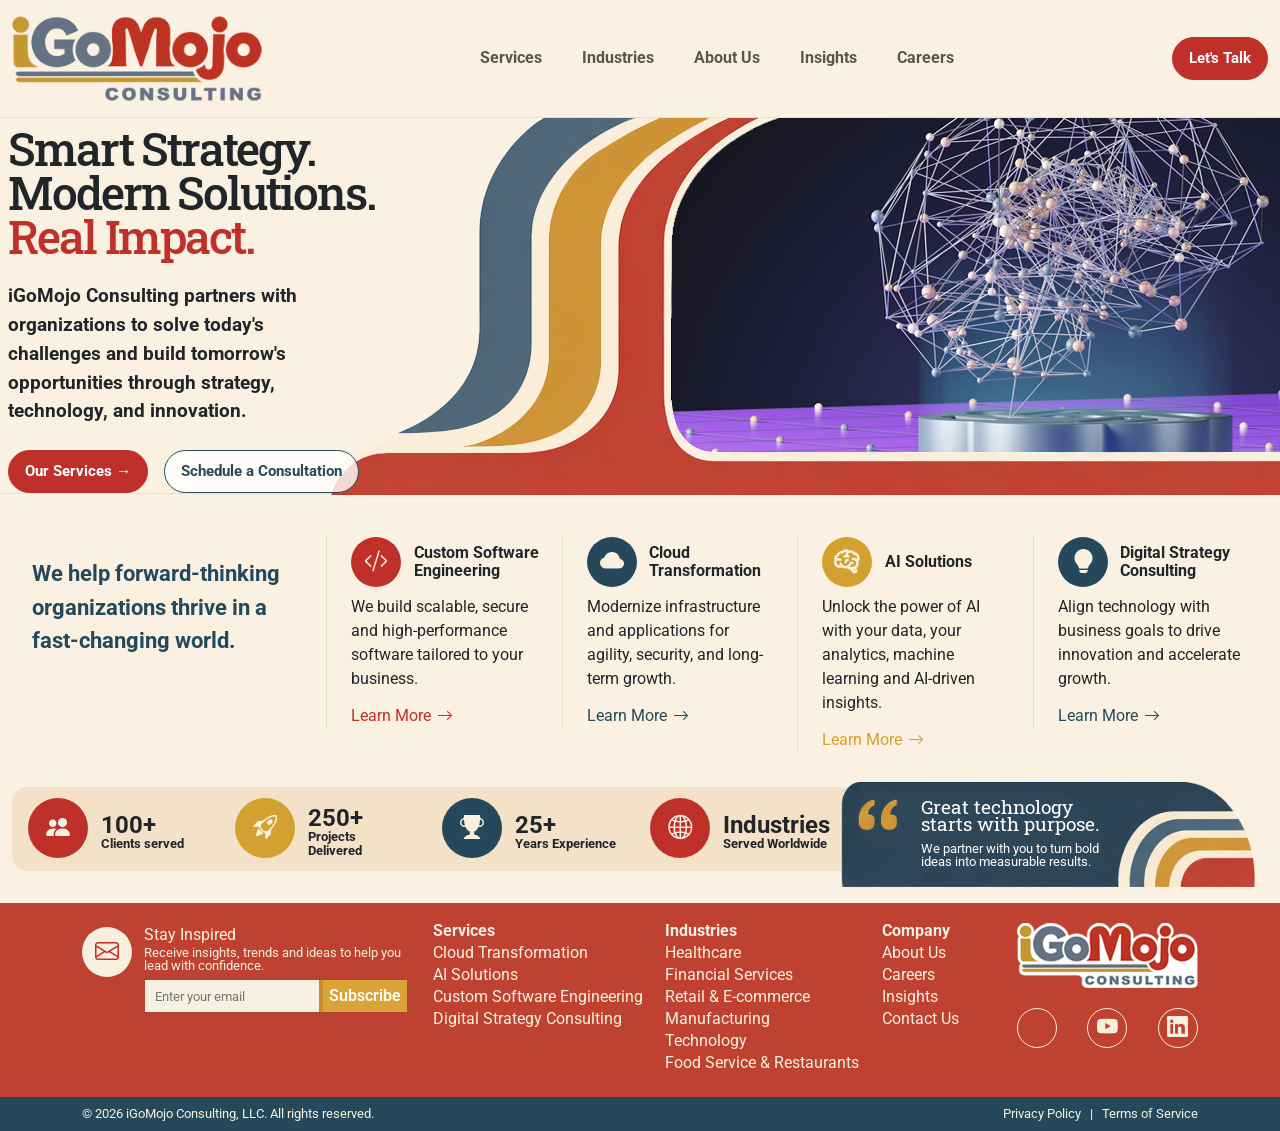
==== commit 020e4d50: "More Size Updates" ====
--- a/indexSecret.html
+++ b/indexSecret.html
@@ -69,6 +69,9 @@
                      style="background-color: rebeccapurple;color: white;font-size: 20px;margin-bottom: 20px;">extra small</div>
             </div>
         </div>
+
+        <div id="BrowserSize" style="display: none;"></div>
+
     </div>
 
     <header>
@@ -131,51 +134,6 @@
             </div>
         </section>
 
-        <!------------------------------------------------------------------------------------------->
-        <!---->
-        <!---->
-        <!---->
-        <!---->
-
-        <!--<br><br /><br />
-        <hr />-->
-
-        <!--<section class="hero-panel" aria-labelledby="hero-heading">
-            <div class="container-xxl">
-                <div id="Pan1Row" class="row">
-                    <div id="Pan1Block">
-
-                        <div id="Pan1Left" class="col-lg-4  hero-copy py-lg-2 px-lg-2">
-                            <h1 id="hero-heading" class="hero-title font-display mb-4">
-                                Smart Strategy.<br>
-                                Modern Solutions.<br>
-                                <span class="text-red">Real Impact.</span>
-                            </h1>
-                            <p class="lead mb-4 col-xl-10">
-                                iGoMojo Consulting partners with organizations to solve today's challenges and
-                                build tomorrow's opportunities through strategy, technology, and innovation.
-                            </p>
-                            <div class="d-flex flex-wrap gap-3">
-                                <a class="btn btn-mojo" href="#services">Our Services <span aria-hidden="true">→</span></a>
-                                <a class="btn btn-outline-mojo" href="#contact">Schedule a Consultation</a>
-                            </div>
-                        </div>
-
-
-                        <div id="Pan1Right" class="">
-                            <div id="CurveyBlock">
-                                <div class="slideshow" id="CurveyBG">
-                                    <img id="imageA" src="img/curvey/34.png" alt="Slideshow image">
-                                    <img id="imageB" src="img/curvey/40.png" alt="Slideshow image">
-                                </div>
-                                <img src="img/Curvey.png" id="Curvey" />
-                            </div>
-                        </div>
-                    </div>
-                </div>
-            </div>
-        </section>-->
-
         <section class="Panel2">
             <div class="container-xxl">
                 <div id="Pan2Row" class="">
@@ -186,6 +144,17 @@
 
                         <div class="Pan2-icon">
                             <div class="icon-block">
+                                <div class="icon-circle --bgcolor-mojo-red">
+                                    <i class="bi bi-code-slash"></i>
+                                </div>
+                                <div class="icon-title">Custom Software Engineering</div>
+                            </div>
+                            <div class="icon-text">We build scalable, secure and high-performance software tailored to your business.</div>
+                            <div><a class="icon-link --color-mojo-red" href="#">Learn More <i class="bi bi-arrow-right"></i></a></div>
+                        </div>
+
+                        <div class="Pan2-icon">
+                            <div class="icon-block">
                                 <div class="icon-circle --bgcolor-mojo-blue">
                                     <i class="bi bi-cloud-fill"></i>
                                 </div>
@@ -210,17 +179,6 @@
 
                         <div class="Pan2-icon">
                             <div class="icon-block">
-                                <div class="icon-circle --bgcolor-mojo-red">
-                                    <i class="bi bi-code-slash"></i>
-                                </div>
-                                <div class="icon-title">Custom Software Engineering</div>
-                            </div>
-                            <div class="icon-text">We build scalable, secure and high-performance software tailored to your business.</div>
-                            <div><a class="icon-link --color-mojo-red" href="#">Learn More <i class="bi bi-arrow-right"></i></a></div>
-                        </div>
-
-                        <div class="Pan2-icon">
-                            <div class="icon-block">
                                 <div class="icon-circle --bgcolor-mojo-blue">
                                     <i class="bi bi-lightbulb-fill"></i>
                                 </div>
@@ -258,8 +216,6 @@
                 </div>
             </div>
         </div>
-
-        <div id="BrowserSize" style="display: none;"></div>
 
         <section id="Panel3">
             <div class="container-xxl" id="Pan3RowContainer">
--- a/css/site.css
+++ b/css/site.css
@@ -155,7 +155,8 @@
 }
 
 .lead {
-    font-size: 1.1rem;
+    font-size: 1.2rem;
+    font-weight: bold;
 }
 
 #CurveyBlock {
@@ -191,11 +192,11 @@
         transition: opacity 1.5s ease-in-out;
     }
 
-#imageA {
+#Pan1imageA {
     opacity: 1;
 }
 
-#imageB {
+#Pan1imageB {
     opacity: 0;
 }
 
@@ -343,6 +344,7 @@
     position: absolute;
     right: 0;
     top: 0;
+    overflow: hidden;
 }
 
 
@@ -711,11 +713,7 @@
 
     #Pan1ABlock {
         position: relative;
-/*        overflow: hidden;*/
         border-radius: 0px;
-/*        min-height: 320px;*/
-/*        padding-left: 30px;
-        padding-right: 30px*/
     }
 
     #Pan1ALeft {
@@ -889,8 +887,104 @@
     #BrowserSize {
         background-color: green;
     }
-
-
+    /********************************************************************/
+    /**/
+    /* Pan1A */
+    /**/
+
+    #Pan1ARow {
+        min-height: none;
+        height: 200px;
+    }
+
+    #Pan1ABlock {
+        position: relative;
+        border-radius: 0px;
+    }
+
+    #Pan1ALeft {
+        position: relative;
+        z-index: 2;
+        width: 80%;
+        background-color: rgb(250 241 226 / 80%);
+        border-radius: 20px;
+        margin-top: 30px;
+        margin-bottom: 30px;
+        padding: 20px;
+    }
+
+    #Pan1ARight {
+        position: absolute;
+        inset: 0;
+        z-index: 1;
+        width: 100%;
+        height: 100%;
+        pointer-events: none;
+        height: 360px; /*change this to whatever you want */
+        overflow: hidden;
+    }
+
+    #Pan1ACurveyBlock,
+    #Pan1ACurveyBG,
+    #Pan1ACurveyBG img {
+        width: 100%;
+        height: 100%;
+    }
+
+    #Pan1ACurvey {
+        height: 100%;
+        transform: translateX(-250px);
+    }
+
+    #Pan1ACurveyBG img,
+    #Pan1ACurvey {
+        /*object-fit: cover;*/
+        height: 100%;
+    }
+
+    .lead {
+        font-size: 1.2rem;
+        font-weight: bold;
+    }
+
+    /********************************************************************/
+    /**/
+    /* Pan2 */
+    /**/
+
+    #Pan2 {
+        display: grid;
+        grid-template-columns: repeat(2, 1fr);
+        grid-template-rows: auto auto auto;
+        gap: 1.5rem;
+    }
+
+    .Pan2-text {
+        grid-column: 1 / -1;
+        grid-row: 1;
+        text-align: center;
+    }
+
+    #Pan2 .Pan2-icon:nth-of-type(1) {
+        grid-column: 1;
+        grid-row: 2;
+    }
+
+    #Pan2 .Pan2-icon:nth-of-type(2) {
+        grid-column: 2;
+        grid-row: 2;
+    }
+
+    #Pan2 .Pan2-icon:nth-of-type(3) {
+        grid-column: 1;
+        grid-row: 3;
+    }
+
+    #Pan2 .Pan2-icon:nth-of-type(4) {
+        grid-column: 2;
+        grid-row: 3;
+    }
+    
 
     /********************************************************************/
     /**/
@@ -989,6 +1083,104 @@
     #BrowserSize {
         background-color: darkorange;
     }
+    /********************************************************************/
+    /**/
+    /* Pan1A */
+    /**/
+
+    #Pan1ARow {
+        min-height: none;
+        height: 200px;
+    }
+
+    #Pan1ABlock {
+        position: relative;
+        border-radius: 0px;
+    }
+
+    #Pan1ALeft {
+        position: relative;
+        z-index: 2;
+        width: 70%;
+        background-color: rgb(250 241 226 / 80%);
+        border-radius: 20px;
+        margin-top: 30px;
+        margin-bottom: 30px;
+        padding: 20px;
+    }
+
+    #Pan1ARight {
+        position: absolute;
+        inset: 0;
+        z-index: 1;
+        width: 100%;
+        height: 100%;
+        pointer-events: none;
+        height: 400px; /*change this to whatever you want */
+        overflow: hidden;
+    }
+
+    #Pan1ACurveyBlock,
+    #Pan1ACurveyBG,
+    #Pan1ACurveyBG img {
+        width: 100%;
+        height: 100%;
+    }
+
+    #Pan1ACurvey {
+        height: 100%;
+        transform: translateX(-250px);
+    }
+
+    #Pan1ACurveyBG img,
+    #Pan1ACurvey {
+        /*object-fit: cover;*/
+        height: 100%;
+    }
+
+    .lead {
+        font-size: 1.2rem;
+        font-weight: bold;
+    }
+
+    /********************************************************************/
+    /**/
+    /* Pan2 */
+    /**/
+
+    #Pan2 {
+        display: grid;
+        grid-template-columns: repeat(2, 1fr);
+        grid-template-rows: auto auto auto;
+        gap: 1.5rem;
+    }
+
+    .Pan2-text {
+        grid-column: 1 / -1;
+        grid-row: 1;
+        text-align: center;
+    }
+
+    #Pan2 .Pan2-icon:nth-of-type(1) {
+        grid-column: 1;
+        grid-row: 2;
+    }
+
+    #Pan2 .Pan2-icon:nth-of-type(2) {
+        grid-column: 2;
+        grid-row: 2;
+    }
+
+    #Pan2 .Pan2-icon:nth-of-type(3) {
+        grid-column: 1;
+        grid-row: 3;
+    }
+
+    #Pan2 .Pan2-icon:nth-of-type(4) {
+        grid-column: 2;
+        grid-row: 3;
+    }
+
 
     /********************************************************************/
     /**/
@@ -1077,6 +1269,66 @@
 @media (min-width: 992px) and (max-width: 1199.98px) {
     #BrowserSize {
         background-color: blue;
+    }
+
+    /********************************************************************/
+    /**/
+    /* Pan1A */
+    /**/
+
+    #Pan1ARow {
+        min-height: none;
+        height: 200px;
+    }
+
+    #Pan1ABlock {
+        position: relative;
+        border-radius: 0px;
+    }
+
+    #Pan1ALeft {
+        position: relative;
+        z-index: 2;
+        width: 60%;
+        background-color: rgb(250 241 226 / 80%);
+        border-radius: 20px;
+        margin-top: 30px;
+        margin-bottom: 30px;
+        padding: 20px;
+    }
+
+    #Pan1ARight {
+        position: absolute;
+        inset: 0;
+        z-index: 1;
+        width: 100%;
+        height: 100%;
+        pointer-events: none;
+        height: 384px; /*change this to whatever you want */
+        overflow: hidden;
+    }
+
+    #Pan1ACurveyBlock,
+    #Pan1ACurveyBG,
+    #Pan1ACurveyBG img {
+        width: 100%;
+        height: 100%;
+    }
+
+    #Pan1ACurvey {
+        height: 100%;
+        transform: translateX(-250px);
+    }
+
+    #Pan1ACurveyBG img,
+    #Pan1ACurvey {
+        /*object-fit: cover;*/
+        height: 100%;
+    }
+
+    .lead {
+        font-size: 1.2rem;
+        font-weight: bold;
     }
 
     /********************************************************************/
@@ -1156,6 +1408,66 @@
     #BrowserSize {
         background-color: red;
     }
+
+    /********************************************************************/
+    /**/
+    /* Pan1A */
+    /*
+
+    #Pan1ARow {
+        min-height: none;
+        height: 200px;
+    }
+
+    #Pan1ABlock {
+        position: relative;
+        border-radius: 0px;
+    }
+
+    #Pan1ALeft {
+        position: relative;
+        z-index: 2;
+        width: 50%;
+        background-color: rgb(250 241 226 / 80%);
+        border-radius: 20px;
+        margin-top: 30px;
+        margin-bottom: 30px;
+        padding: 20px;
+    }
+
+    #Pan1ARight {
+        position: absolute;
+        inset: 0;
+        z-index: 1;
+        width: 100%;
+        height: 100%;
+        pointer-events: none;
+        height: 380px; 
+        overflow: hidden;
+    }
+
+    #Pan1ACurveyBlock,
+    #Pan1ACurveyBG,
+    #Pan1ACurveyBG img {
+        width: 100%;
+        height: 100%;
+    }
+
+    #Pan1ACurvey {
+        height: 100%;
+        transform: translateX(-250px);
+    }
+
+    #Pan1ACurveyBG img,
+    #Pan1ACurvey {
+        height: 100%;
+    }
+*/
+    .lead {
+        font-size: 1.2rem;
+        font-weight: bold;
+    }
+
 }
 
 /* XXL only: 1400px and up */
